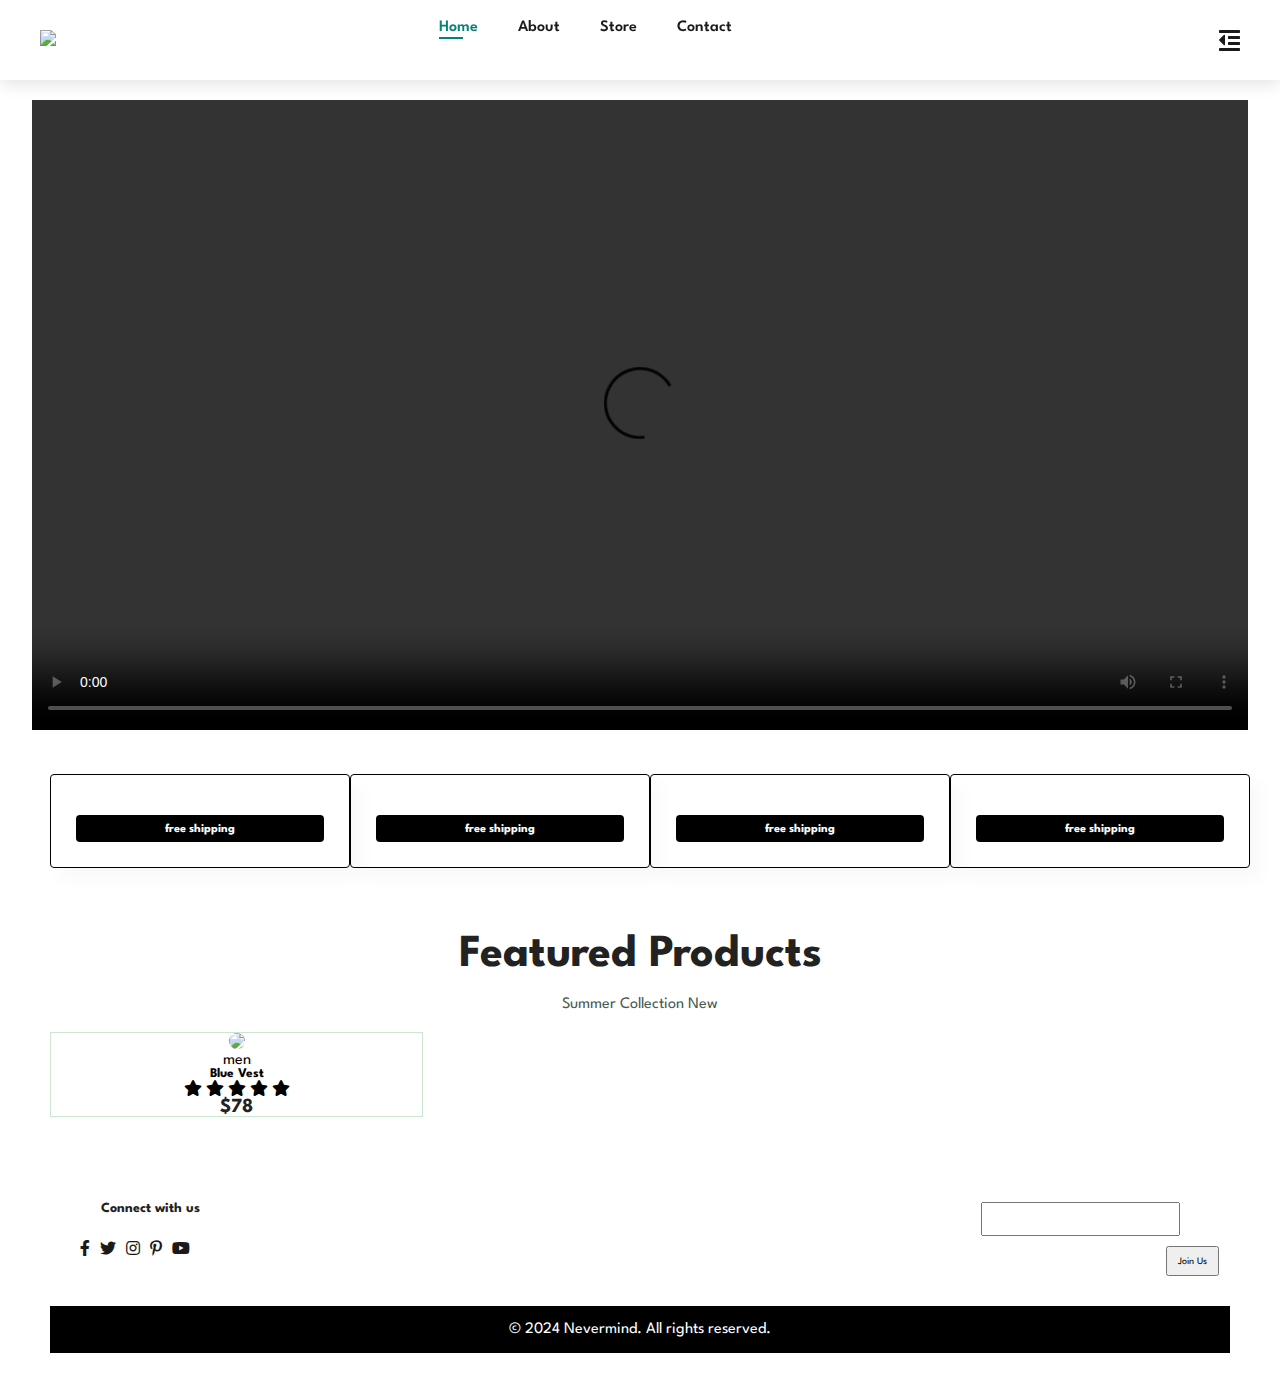
==== index.html @ dd2d2d90 "Add files via upload" ====
<!DOCTYPE html>
<html lang="en">

<head>
    <meta charset="UTF-8">
    <meta http-equiv="X-UA-Compatible" content="IE=edge">
    <meta name="viewport" content="width=device-width, initial-scale=1.0">
    <title>Nevermind</title>
    <link rel="stylesheet" href="https://pro.fontawesome.com/releases/v5.10.0/css/all.css" />
    <link rel="stylesheet" href="style.css">
</head>

<body>

    <section id="header">
        <a href="#"><img src="image/nevermind logo (2).png" class="logo"></a>

        <div>
            <ul id="navbar">
                <li><a class="active" href="index.html">Home</a></li>
                <li><a href="about.html">About</a></li>
                <li><a href="store.html">Store</a></li>
                <li><a href="contact.html">Contact</a></li>
                <li><a href="log.html"><i class="fa-solid fa-id-card-clip"></i></a></li>
                <a href="a" id="close"><i class="far fa-times"></i></a>
            </ul>
        </div>

        <div id="mobile">
           
            <a href="cart.html"><i class="far fa-shopping-bag"></i></a>
            <i id="bar" class="fas fa-outdent"></i>

        </div>
    </section>

    <div style="text-align: center;">
        <video width="95%"  controls autoplay>
            <source src="image/test video.mp4" type="video/mp4">
        </video>
    </div>

    <section id="feature" class="section-p1">
        <div class="fe-box">
            <img src="image/Baju 1.png" alt="">
            <h6>free shipping</h6>
        </div>
        <div class="fe-box">
            <img src="image/Baju 1.png" alt="">
            <h6>free shipping</h6>
        </div>
        <div class="fe-box">
            <img src="image/Baju 1.png" alt="">
            <h6>free shipping</h6>
        </div>
        <div class="fe-box">
            <img src="image/Baju 1.png" alt="">
            <h6>free shipping</h6>
        </div>
    </section>

    <section id="product1" class="section-p1">
        <h2>Featured Products</h2>
        <p>Summer Collection New</p>
        <div class="pro-container">
            <div class="pro">
                <img src="image/Baju 1.png">
            <div class="des">
                <span>men</span>
               <h5>Blue Vest</h5>
               <div class="star">
                <i class="fas fa-star"></i>
                <i class="fas fa-star"></i>
                <i class="fas fa-star"></i>
                <i class="fas fa-star"></i>
                <i class="fas fa-star"></i>
               </div>
               <h4>$78</h4>
            </div>
    </section>

    

    <footer class="section-p1">
        <div class="col">
            <div class="follow">
                <h4>Connect with us</h4>
                <div class="icon">
                    <i class="fab fa-facebook-f"></i>
                    <i class="fab fa-twitter"></i>
                    <i class="fab fa-instagram"></i>
                    <i class="fab fa-pinterest-p"></i>
                    <i class="fab fa-youtube"></i>
                </div>
            </div>
        </div>
        <div class="form">
            <input type="text" placeholders="Your Email Adress">
            <button class="normal">Join Us</button>
        </div>





      
        <div class="copyright">
            &copy; 2024 Nevermind. All rights reserved.
          </div>
        
    </footer>
        
</body>
</html>
    <script src="script.js"></script>
</body>

</html>
---- style.css ----
@import url("https://fonts.googleapis.com/css2?family=Spartan:wght@100;200;300;400;500;600;700;800;900&display=swap");

* {
  margin: 0;
  padding: 0;
  box-sizing: border-box;
  font-family: "Spartan", sans-serif;
}

html {
  scroll-behavior: smooth;
}

/* Global Styles */

h1 {
  font-size: 50px;
  line-height: 64px;
  color: #222;
}

h2 {
  font-size: 46px;
  line-height: 54px;
  color: #222;
}

h4 {
  font-size: 20px;
  color: #222;
}

h6 {
  font-weight: 700;
  font-size: 12px;
}

p {
  font-size: 16px;
  color: #465b52;
  margin: 15px 0 20px 0;
}

.section-p1 {
  padding: 20px 30px;
}

.section-m1 {
  margin: 40px 0;
}

body {
  width: 100%;
}

#header {
  display: flex;
  align-items: center; /* Fix: removed extra "align" */
  justify-content: space-between;
  padding: 20px 40px;
  background-color: white;
  box-shadow: 0 5px 15px rgba(0, 0, 0, 0.1); /* Added rgba for better shadow effect */
  z-index: 999;
  position: sticky;
  top: 0;
  left: 0;
}

#navbar {
  display: flex;
  align-items: center;
  justify-content: center;
  background-color: white;
}

#navbar li {
  list-style: none;
  padding: 0 20px;
  position: relative;
  background-color: white;
}

#navbar li a {
  text-decoration: none;
  font-size: 16px;
  font-weight: 600;
  color: #1a1a1a;
  transition: 0.3s ease;
}

#navbar li a:hover,
#navbar li a.active {
  color: #088178;
}

#navbar li a.active::after,
#navbar li a:hover::after {
  content: ""; /* Fix: added empty string */
  width: 30%;
  height: 2px;
  background: #088178;
  position: absolute;
  bottom: -4px;
  left: 20px;
}

#mobile{
  display: none;
  align-items: center;
}

video {
  margin-left: 20px;
  margin-right: 20px;
  margin-top: 20px;
  height: 70vh;
  object-fit: cover; /* Scale the video to fit its container */
}

div.after-video {
  background-color: #ddd;
  padding: 20px;
  text-align: center;
}

.fe-box img {
  width: 200px; /* Set the desired width */
  height: auto; /* Set the height to auto to maintain the aspect ratio */
  margin-left: 10px;
  margin-right: 10px;
}

#feature{
  display: flex;
  align-items: center;
  justify-content: space-between;
  flex-wrap: wrap;

}

#feature .fe-box{
  width: 300px;
  text-align: center;
  padding: 25px;
  box-shadow: 10px 10px 20px rgba(0, 0, 0, 0.03);
  border: 1px solid black;
  border-radius: 4px;
  margin-right: -20px;
 
}

#feature .fe-box:hover{
 box-shadow: 10px 10px 54px rgba(70, 62, 221, 0.1);
}

#feature .fe-box h6{
padding: 9px 8px 6px 8px;
line-height: 1;
border-radius: 4px;
color: white;
background-color: black;
}

#product1{
  text-align: center;
}

.pro{
  width: 23%;
  min-width: 250px;
  padding: 10px px;
  border: 1px solid #cce7d0;
}

.pro img{
  width: 100%;
  border-radius: 20px;
}

body {
  background: linear-gradient(to bottom, white, ) no-repeat center center fixed;
  background-size: cover;
}


.icon {
  display: flex;
  justify-content: flex-start;
  margin-left: 0;
}

.icon i {
  margin-right: 10px;
}

.form {
  display: flex;
  flex-direction: column;
  align-items: left;
}


  .form input[type="text"] {
    height: 30px; /* adjust the height of the email input here */
    padding: 15px; /* adjust the padding if needed */
    font-size: 20px; /* adjust the font size if needed */
    width: 100%;
    box-sizing: border-box;
    margin-top: 20px;
    margin-left: -50px;
}

.form button.normal {
    height: 30px; /* adjust the height of the sign up button here */
    padding: 5px 10px; /* adjust the padding if needed */
    font-size: 10px; /* adjust the font size if needed */
    width: auto;
    margin-top: 10px;
    align-self: flex-start;
    margin-left: 135px;
    margin-bottom: 30px;
}

footer{
  display: flex;
  flex-wrap: wrap;
  justify-content: space-between;
}

footer col{
  display: flex;
  flex-direction: wrap;
  align-items: flex-start;
  margin: 20px;
}

footer .logo{
  margin-bottom: 30px;
}

footer h4{
  font-size: 14px;
  padding-bottom: 20px;
}

footer p{
  font-size: 13px;
  margin: 0 0 8px 0;
}

footer a{
  font-size: 13px;
  text-decoration: none;
  color: #222;
  margin: 10px;
}

footer .follow{
  margin-top: 20px;
}

footer .follow{
  color: #1a1a1a;
  padding-right: 4px;
  cursor: pointer;
}

.copyright {
  background-color: #000; /* black background */
  color: #fff; /* white text */
  text-align: center; /* center the text */
  padding: 15px; /* add some padding */
  width: 100%; /* take up the full width */
  border: 1px solid #000; /* add a black border */
}


.box {
  width: 500px;
  height: 500px;
  background-color: #000;
  color: white;
  padding: 100px;
  box-sizing: border-box;
  margin: 100px 0; /* add margin top and bottom */
  margin-left: 100px;
  display: inline-block; /* make the box display inline with other elements */
}

img[src="image/dummy about.png"] {
  width: 200px;
  height: 200px;
}

.icon {
  display: flex;
  justify-content: flex-start;
  margin-left: 30px;
}

.icon i {
  margin-right: px;
}

.follow {
  text-align: right;
}

.follow h4 {
  margin-bottom: 5px;
  margin-left: 30px;
}

@media (max-width:799px){
  #navbar{
    display: flex;
    flex-direction: column;
    align-items: center;
    justify-content: flex-start;
    position: fixed;
    top: 0;
    right: -300px;
    height: 100vh;
    width: 300px;
    background-color: white;
    box-shadow: 0 40px 60px;
    padding: 80px 0 0 10px;
    transition: 0.3s;
  }
}

#navbar.active{
  right: 0px;
}

#navbar li{
  margin-bottom: 25px;
}

#mobile{
  display: flex;
  align-items: center;
}

#mobile i{
  color: #1a1a1a;
  font-size: 24px;
  padding-left: 20px;
}

#close{
  position: absolute;
  top: 30px;
  left: 30px;
  color: #000;
  font-size: 24px;
}

.card-container {
  width: 80%; /* adjust the width as needed */
  margin: 0 auto; /* center the container */
  display: flex;
  justify-content: center;
  align-items: center;
  flex-direction: column;
}

.card-container img {
  width: 80%; /* make the image take up the full width of the container */
  height: 80%; /* maintain the aspect ratio of the image */
  margin-top: 30px;
}

.card-container p {
  font-size: 16px; /* adjust the font size as needed */
}

.card-container p {
  font-size: 16px; /* adjust the font size as needed */
  line-height: 2; /* adjust the line height as needed */
}

.pro-container {
  display: flex;
  flex-wrap: wrap;
}

.pro {
  width: calc(33.333% - 20px); /* adjust the value as needed */
  margin-right: 30px; /* increase the value to increase the space between the elements */
  margin-bottom: 5px;
  float: left;
}

.section-p1 {
  margin: 20px; /* add this line */
}
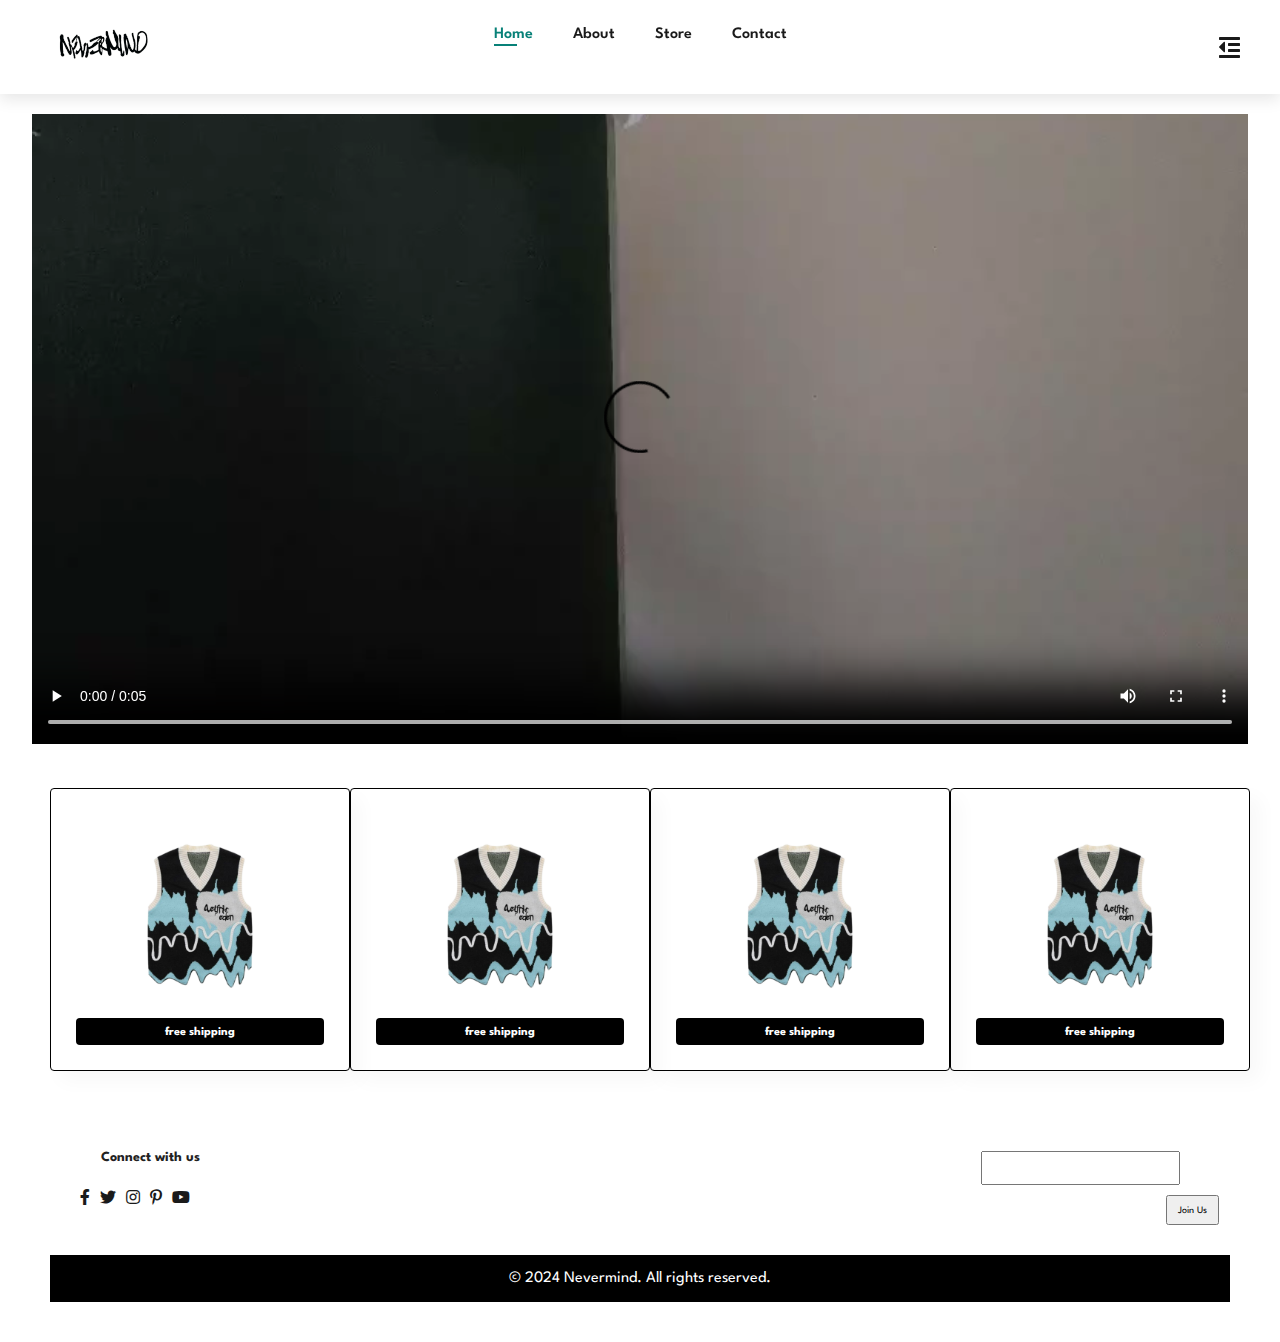
==== commit 1e0571e5: "Add files via upload" ====
--- a/index.html
+++ b/index.html
@@ -59,25 +59,7 @@
         </div>
     </section>
 
-    <section id="product1" class="section-p1">
-        <h2>Featured Products</h2>
-        <p>Summer Collection New</p>
-        <div class="pro-container">
-            <div class="pro">
-                <img src="image/Baju 1.png">
-            <div class="des">
-                <span>men</span>
-               <h5>Blue Vest</h5>
-               <div class="star">
-                <i class="fas fa-star"></i>
-                <i class="fas fa-star"></i>
-                <i class="fas fa-star"></i>
-                <i class="fas fa-star"></i>
-                <i class="fas fa-star"></i>
-               </div>
-               <h4>$78</h4>
-            </div>
-    </section>
+    
 
     
 
--- a/style.css
+++ b/style.css
@@ -395,3 +395,19 @@
 .section-p1 {
   margin: 20px; /* add this line */
 }
+
+.contact-us {
+  color: #ff0000;
+  background-color: #ffffff; /* Change this to the background color you want */
+}
+
+
+.black-box {
+  width: 200px;
+  height: 200px;
+  background-color: #000000;
+  color: #ffffff;
+  display: flex;
+  align-items: center;
+  justify-content: center;
+}
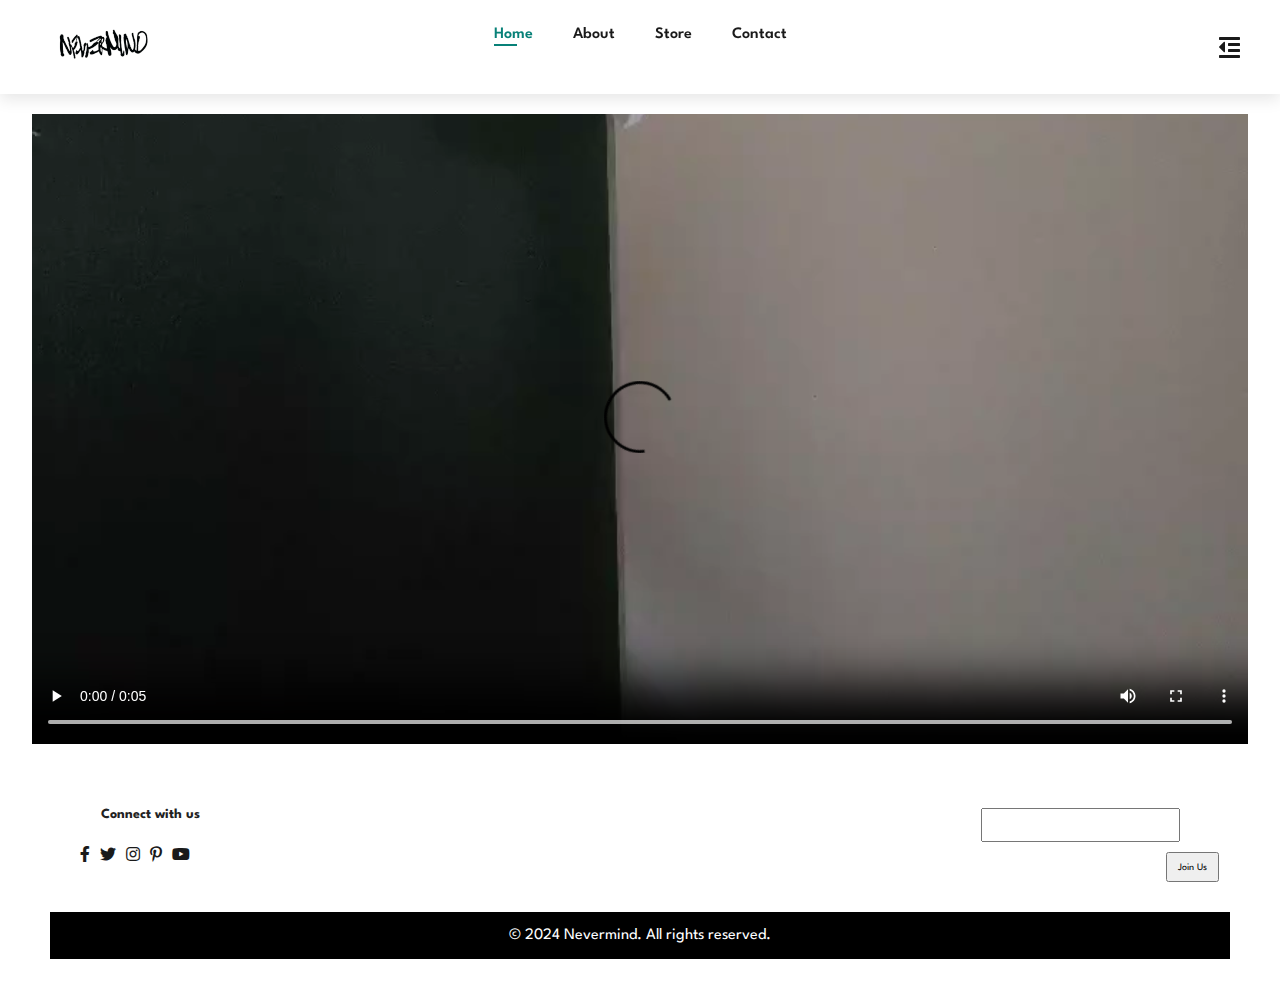
==== commit c772e870: "Update index.html" ====
--- a/index.html
+++ b/index.html
@@ -22,7 +22,6 @@
                 <li><a href="store.html">Store</a></li>
                 <li><a href="contact.html">Contact</a></li>
                 <li><a href="log.html"><i class="fa-solid fa-id-card-clip"></i></a></li>
-                <a href="a" id="close"><i class="far fa-times"></i></a>
             </ul>
         </div>
 
@@ -40,25 +39,9 @@
         </video>
     </div>
 
-    <section id="feature" class="section-p1">
-        <div class="fe-box">
-            <img src="image/Baju 1.png" alt="">
-            <h6>free shipping</h6>
-        </div>
-        <div class="fe-box">
-            <img src="image/Baju 1.png" alt="">
-            <h6>free shipping</h6>
-        </div>
-        <div class="fe-box">
-            <img src="image/Baju 1.png" alt="">
-            <h6>free shipping</h6>
-        </div>
-        <div class="fe-box">
-            <img src="image/Baju 1.png" alt="">
-            <h6>free shipping</h6>
-        </div>
-    </section>
+  
 
+    
     
 
     
@@ -85,16 +68,6 @@
 
 
 
-      
         <div class="copyright">
             &copy; 2024 Nevermind. All rights reserved.
           </div>
-        
-    </footer>
-        
-</body>
-</html>
-    <script src="script.js"></script>
-</body>
-
-</html>
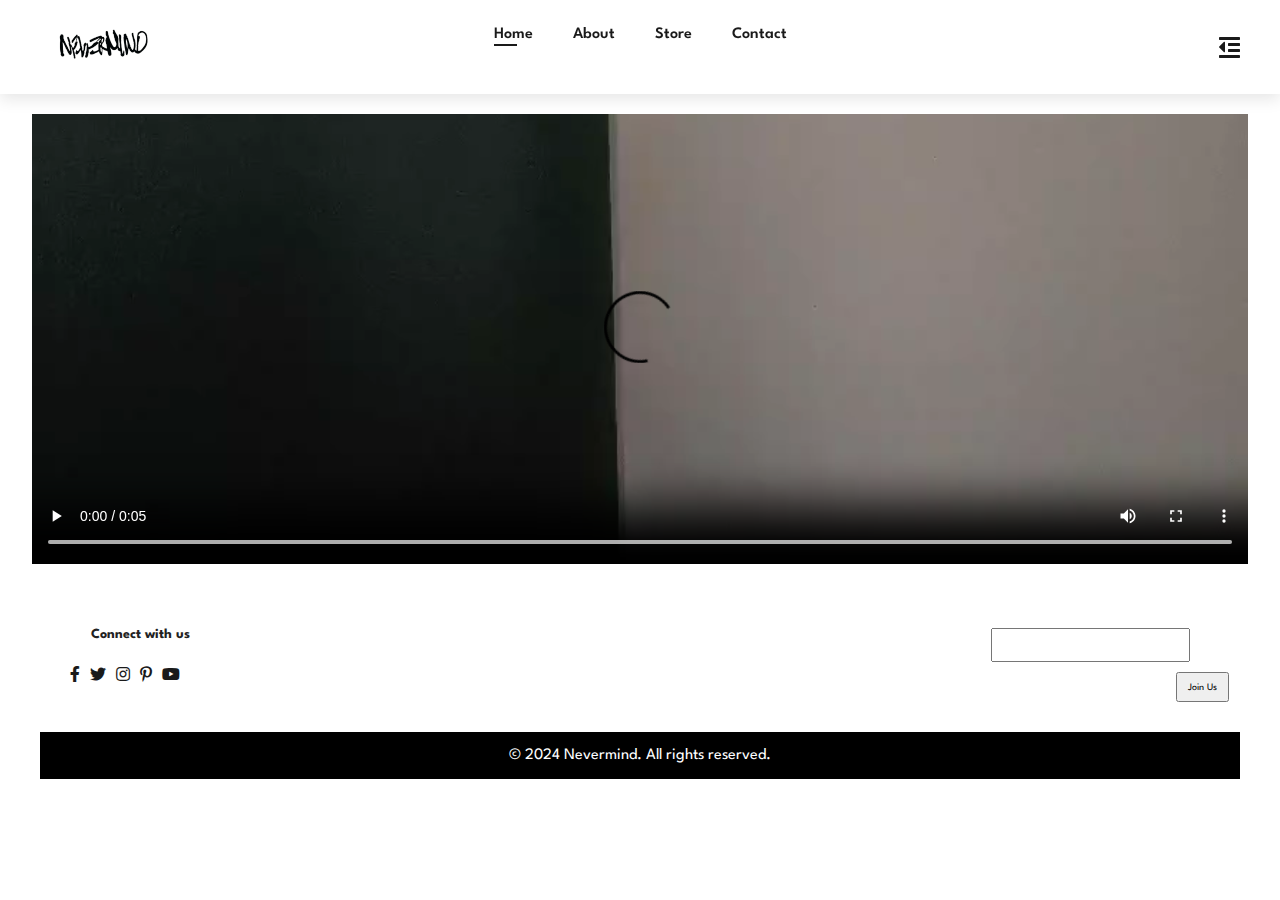
==== commit cf6f04a3: "Add files via upload" ====
--- a/index.html
+++ b/index.html
@@ -70,4 +70,4 @@
 
         <div class="copyright">
             &copy; 2024 Nevermind. All rights reserved.
-          </div>
+          </div>--- a/style.css
+++ b/style.css
@@ -42,7 +42,7 @@
 }
 
 .section-p1 {
-  padding: 20px 30px;
+  padding: 20px 20px;
 }
 
 .section-m1 {
@@ -64,6 +64,7 @@
   position: sticky;
   top: 0;
   left: 0;
+ 
 }
 
 #navbar {
@@ -90,7 +91,7 @@
 
 #navbar li a:hover,
 #navbar li a.active {
-  color: #088178;
+  color: #1a1a1a;
 }
 
 #navbar li a.active::after,
@@ -98,7 +99,7 @@
   content: ""; /* Fix: added empty string */
   width: 30%;
   height: 2px;
-  background: #088178;
+  background: #1a1a1a;
   position: absolute;
   bottom: -4px;
   left: 20px;
@@ -110,11 +111,20 @@
 }
 
 video {
-  margin-left: 20px;
-  margin-right: 20px;
+  margin-left: 10px;
+  margin-right: 10px;
   margin-top: 20px;
-  height: 70vh;
+  height: 50vh; /* Adjusted height for smaller screens */
   object-fit: cover; /* Scale the video to fit its container */
+}
+
+/* Media query for mobile responsiveness */
+@media screen and (max-width: 768px) {
+  video {
+    margin-left: 0;
+    margin-right: 0;
+    height: 30vh; /* Adjusted height for even smaller screens */
+  }
 }
 
 div.after-video {
@@ -163,19 +173,66 @@
 
 #product1{
   text-align: center;
-}
-
-.pro{
+  margin-left: 20px;
+  margin-right: 20px;
+}
+
+#product1 .pro-container{
+  display: flex;
+  justify-content: space-between;
+  padding-top: 25px;
+  flex-wrap: wrap;
+}
+
+
+
+#product1 .pro{
   width: 23%;
   min-width: 250px;
-  padding: 10px px;
-  border: 1px solid #cce7d0;
-}
-
-.pro img{
+  padding: 10px 12px;
+  border: 1px solid #1a1a1a;
+  cursor: pointer;
+  box-shadow: 20px 20px 30px rgba(0, 0, 0, 0.02);
+  margin: 10px;
+  transition: 0.2s ease;
+  position: relative;
+}
+
+#product1 .pro:hover{
+box-shadow: 20px 20px 30px rgba(0, 0, 0, 0.06);
+}
+
+#product1 .pro img{
   width: 100%;
   border-radius: 20px;
 }
+
+#product1 .pro .des{
+  text-align: start;
+  padding: 10px 0;
+  margin-left: 20px;
+}
+
+#product1 .pro .des h5{
+padding-top: 7px;
+color: #1a1a1a;
+font-size: 20px;
+}
+
+#product1 .pro .des i{
+  font-size: 12px;
+  color: rgb(243, 181, 25);
+}
+
+#product1 .pro .des h4{
+  padding-top: 7px;
+  font-size: 15px;
+  font-weight: 700;
+  color: #1a1a1a;
+}
+
+
+
 
 body {
   background: linear-gradient(to bottom, white, ) no-repeat center center fixed;
@@ -327,7 +384,16 @@
     padding: 80px 0 0 10px;
     transition: 0.3s;
   }
-}
+
+  .section-p1{
+    width: 100%;
+  }
+
+  .form{
+    
+  }
+}
+
 
 #navbar.active{
   right: 0px;
@@ -401,13 +467,3 @@
   background-color: #ffffff; /* Change this to the background color you want */
 }
 
-
-.black-box {
-  width: 200px;
-  height: 200px;
-  background-color: #000000;
-  color: #ffffff;
-  display: flex;
-  align-items: center;
-  justify-content: center;
-}
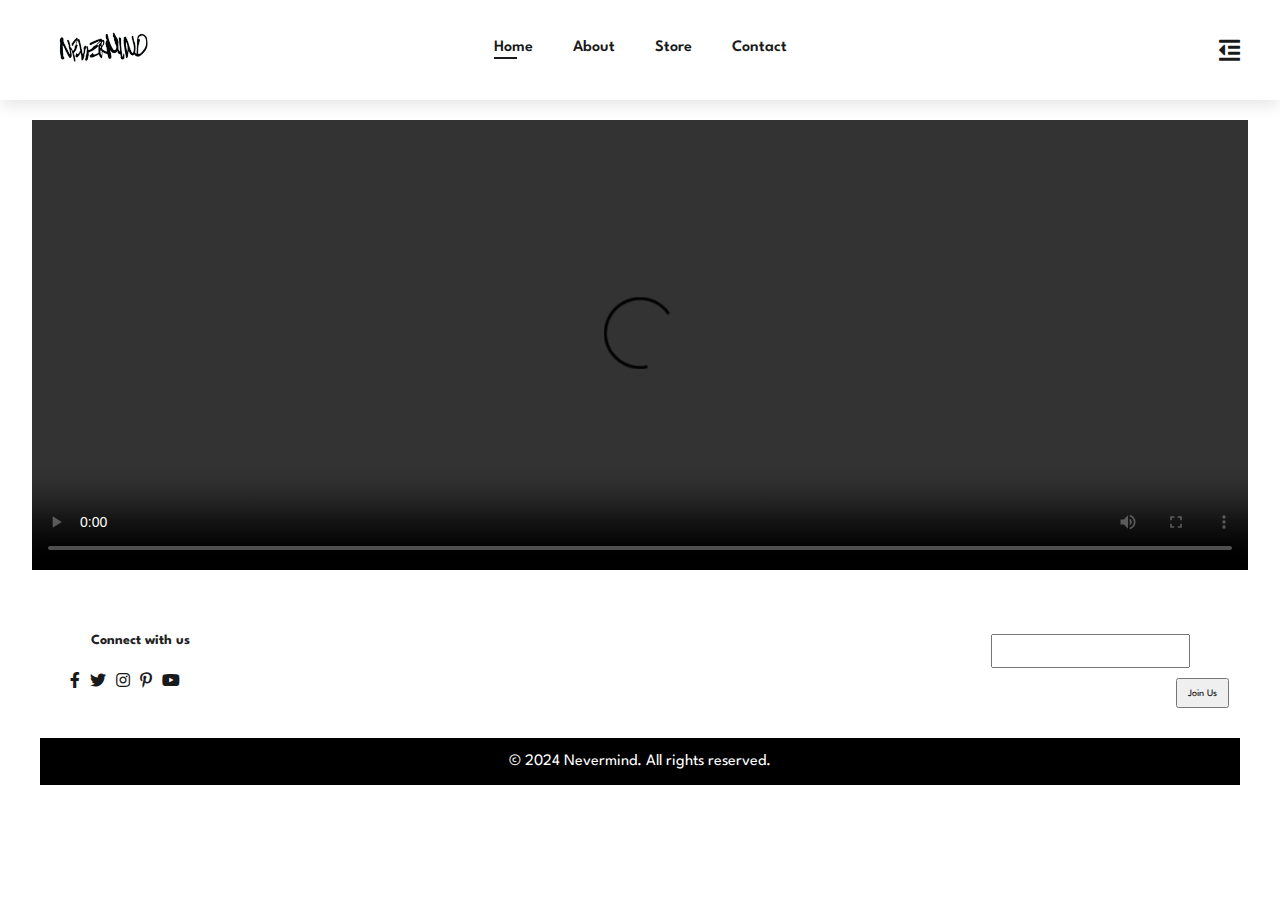
==== commit 681b67b2: "Add files via upload" ====
--- a/index.html
+++ b/index.html
@@ -13,7 +13,9 @@
 <body>
 
     <section id="header">
-        <a href="#"><img src="image/nevermind logo (2).png" class="logo"></a>
+        <a href="index.html"><img src="image/nevermind logo (2).png" class="logo"></a>
+        
+
 
         <div>
             <ul id="navbar">
@@ -26,16 +28,16 @@
         </div>
 
         <div id="mobile">
-           
             <a href="cart.html"><i class="far fa-shopping-bag"></i></a>
             <i id="bar" class="fas fa-outdent"></i>
+<div id="myDiv">This is the content to be hidden/shown</div>
 
         </div>
     </section>
 
     <div style="text-align: center;">
         <video width="95%"  controls autoplay>
-            <source src="image/test video.mp4" type="video/mp4">
+            <source src="image/Street Clothing Brand Promotional Video.mp4" type="video/mp4">
         </video>
     </div>
 
--- a/style.css
+++ b/style.css
@@ -78,6 +78,7 @@
   list-style: none;
   padding: 0 20px;
   position: relative;
+  margin-top: 20px;
   background-color: white;
 }
 
@@ -111,21 +112,14 @@
 }
 
 video {
-  margin-left: 10px;
-  margin-right: 10px;
+  margin-left: 20px;
+  margin-right: 20px;
   margin-top: 20px;
   height: 50vh; /* Adjusted height for smaller screens */
   object-fit: cover; /* Scale the video to fit its container */
 }
 
-/* Media query for mobile responsiveness */
-@media screen and (max-width: 768px) {
-  video {
-    margin-left: 0;
-    margin-right: 0;
-    height: 30vh; /* Adjusted height for even smaller screens */
-  }
-}
+
 
 div.after-video {
   background-color: #ddd;
@@ -340,7 +334,9 @@
   padding: 100px;
   box-sizing: border-box;
   margin: 100px 0; /* add margin top and bottom */
-  margin-left: 100px;
+  margin-left: 50px;
+  margin-right: 50px;
+  margin-bottom: 20px;
   display: inline-block; /* make the box display inline with other elements */
 }
 
@@ -368,7 +364,7 @@
   margin-left: 30px;
 }
 
-@media (max-width:799px){
+@media (max-width:375px){
   #navbar{
     display: flex;
     flex-direction: column;
@@ -389,8 +385,12 @@
     width: 100%;
   }
 
-  .form{
-    
+  footer .follow h4{
+    margin-left: 100px;
+  }
+
+  footer .follow .icon {
+    margin-left: 100px;
   }
 }
 
@@ -406,6 +406,7 @@
 #mobile{
   display: flex;
   align-items: center;
+  hover: active;
 }
 
 #mobile i{
@@ -434,7 +435,8 @@
 .card-container img {
   width: 80%; /* make the image take up the full width of the container */
   height: 80%; /* maintain the aspect ratio of the image */
-  margin-top: 30px;
+  margin-top: 20px;
+  margin-bottom: -20px;
 }
 
 .card-container p {
@@ -467,3 +469,11 @@
   background-color: #ffffff; /* Change this to the background color you want */
 }
 
+
+#myDiv {
+  display: none;
+}
+
+#myButton.active + #myDiv {
+  display: block;
+}